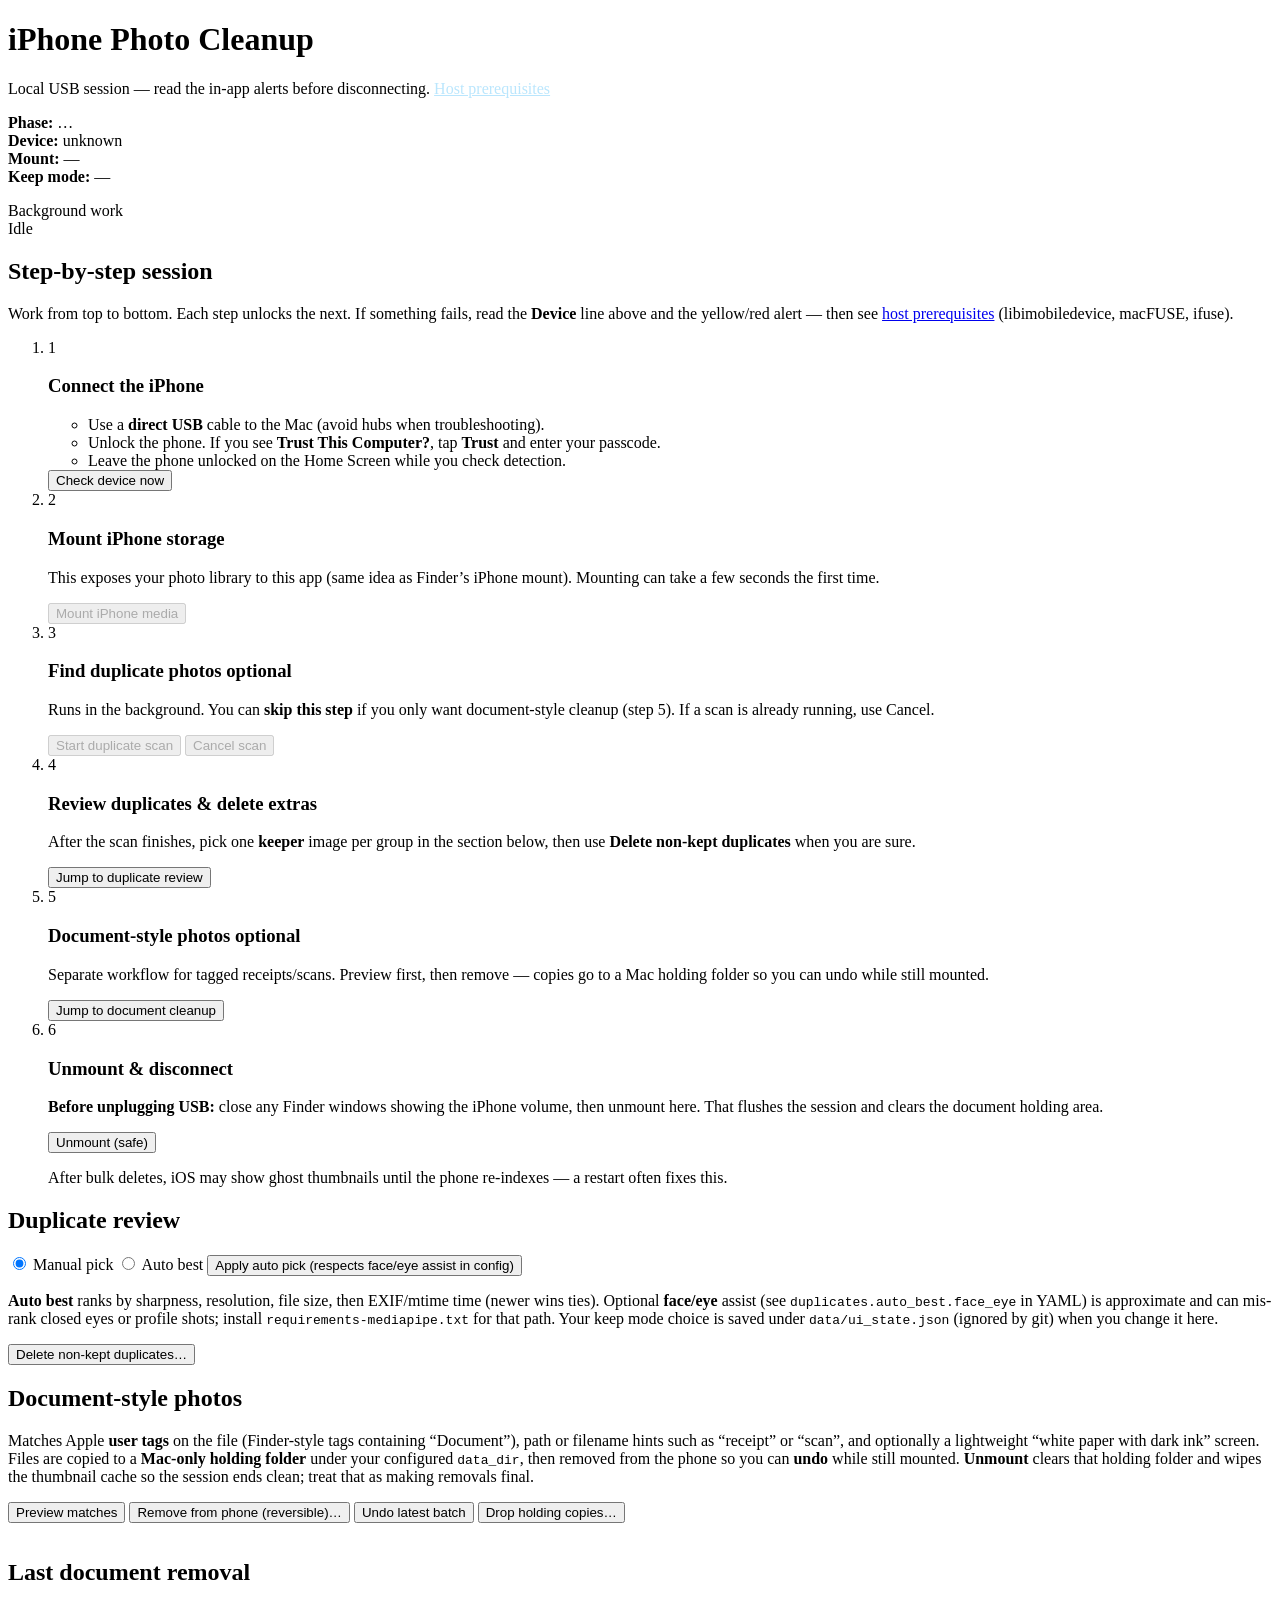
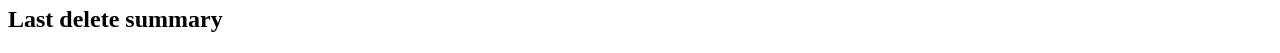
==== src/iphone_cleanup/templates/index.html @ 6d39b6bb "stable version needs full testing" ====
<!DOCTYPE html>
<html lang="en">
<head>
  <meta charset="utf-8" />
  <meta name="viewport" content="width=device-width, initial-scale=1" />
  <title>iPhone Photo Cleanup</title>
  <link rel="stylesheet" href="/static/app.css" />
</head>
<body>
  <header class="top">
    <h1>iPhone Photo Cleanup</h1>
    <p class="sub">Local USB session — read the in-app alerts before disconnecting. <a href="/prerequisites" style="color:#bae6fd">Host prerequisites</a></p>
  </header>

  <section id="statusStrip" class="status-strip" aria-live="polite">
    <div><strong>Phase:</strong> <span id="phase">…</span></div>
    <div><strong>Device:</strong> <span id="device">unknown</span></div>
    <div><strong>Mount:</strong> <span id="mount">—</span></div>
    <div><strong>Keep mode:</strong> <span id="keepMode">—</span></div>
  </section>

  <p id="nextAction" class="next-action" aria-live="polite"></p>

  <div id="banner" class="banner hidden" role="status"></div>
  <div id="toastStack" class="toast-stack" aria-live="assertive"></div>

  <section id="working" class="working hidden">
    <div class="spinner" aria-hidden="true"></div>
    <div>
      <div class="working-title">Background work</div>
      <div id="workingText" class="working-text">Idle</div>
    </div>
  </section>

  <section class="panel panel-guide" aria-labelledby="guideHeading">
    <h2 id="guideHeading">Step-by-step session</h2>
    <p class="guide-intro">
      Work from top to bottom. Each step unlocks the next. If something fails, read the <strong>Device</strong> line above and the yellow/red alert — then see
      <a href="/prerequisites">host prerequisites</a> (libimobiledevice, macFUSE, ifuse).
    </p>
    <ol class="steps">
      <li class="step" data-guide-step="1">
        <div class="step-inner">
          <span class="step-badge" aria-hidden="true">1</span>
          <div class="step-content">
            <h3 class="step-title">Connect the iPhone</h3>
            <ul class="step-list">
              <li>Use a <strong>direct USB</strong> cable to the Mac (avoid hubs when troubleshooting).</li>
              <li>Unlock the phone. If you see <strong>Trust This Computer?</strong>, tap <strong>Trust</strong> and enter your passcode.</li>
              <li>Leave the phone unlocked on the Home Screen while you check detection.</li>
            </ul>
            <div class="btn-row">
              <button type="button" id="btnDevice" class="primary">Check device now</button>
            </div>
          </div>
        </div>
      </li>
      <li class="step" data-guide-step="2">
        <div class="step-inner">
          <span class="step-badge" aria-hidden="true">2</span>
          <div class="step-content">
            <h3 class="step-title">Mount iPhone storage</h3>
            <p class="step-text">
              This exposes your photo library to this app (same idea as Finder’s iPhone mount). Mounting can take a few seconds the first time.
            </p>
            <div class="btn-row">
              <button type="button" id="btnMount" class="primary" disabled>Mount iPhone media</button>
            </div>
          </div>
        </div>
      </li>
      <li class="step" data-guide-step="3">
        <div class="step-inner">
          <span class="step-badge" aria-hidden="true">3</span>
          <div class="step-content">
            <h3 class="step-title">Find duplicate photos <span class="step-tag">optional</span></h3>
            <p class="step-text">
              Runs in the background. You can <strong>skip this step</strong> if you only want document-style cleanup (step 5). If a scan is already running, use Cancel.
            </p>
            <div class="btn-row">
              <button type="button" id="btnScan" class="primary" disabled>Start duplicate scan</button>
              <button type="button" id="btnScanCancel" class="danger-outline" disabled>Cancel scan</button>
            </div>
          </div>
        </div>
      </li>
      <li class="step" data-guide-step="4">
        <div class="step-inner">
          <span class="step-badge" aria-hidden="true">4</span>
          <div class="step-content">
            <h3 class="step-title">Review duplicates &amp; delete extras</h3>
            <p class="step-text">
              After the scan finishes, pick one <strong>keeper</strong> image per group in the section below, then use <strong>Delete non-kept duplicates</strong> when you are sure.
            </p>
            <div class="btn-row">
              <button type="button" id="btnJumpDup" class="ghost">Jump to duplicate review</button>
            </div>
          </div>
        </div>
      </li>
      <li class="step" data-guide-step="5">
        <div class="step-inner">
          <span class="step-badge" aria-hidden="true">5</span>
          <div class="step-content">
            <h3 class="step-title">Document-style photos <span class="step-tag">optional</span></h3>
            <p class="step-text">
              Separate workflow for tagged receipts/scans. Preview first, then remove — copies go to a Mac holding folder so you can undo while still mounted.
            </p>
            <div class="btn-row">
              <button type="button" id="btnJumpDoc" class="ghost">Jump to document cleanup</button>
            </div>
          </div>
        </div>
      </li>
      <li class="step" data-guide-step="6">
        <div class="step-inner">
          <span class="step-badge" aria-hidden="true">6</span>
          <div class="step-content">
            <h3 class="step-title">Unmount &amp; disconnect</h3>
            <p class="step-text">
              <strong>Before unplugging USB:</strong> close any Finder windows showing the iPhone volume, then unmount here. That flushes the session and clears the document holding area.
            </p>
            <div class="btn-row">
              <button type="button" id="btnUnmount" class="danger-outline">Unmount (safe)</button>
            </div>
            <p class="hint">After bulk deletes, iOS may show ghost thumbnails until the phone re-indexes — a restart often fixes this.</p>
          </div>
        </div>
      </li>
    </ol>
  </section>

  <section class="panel" id="dupReview">
    <h2>Duplicate review</h2>
    <div class="btn-row">
      <label class="inline"><input type="radio" name="keepMode" value="manual" checked /> Manual pick</label>
      <label class="inline"><input type="radio" name="keepMode" value="auto_best" /> Auto best</label>
      <button type="button" id="btnApplyAuto">Apply auto pick (respects face/eye assist in config)</button>
    </div>
    <p class="hint">
      <strong>Auto best</strong> ranks by sharpness, resolution, file size, then EXIF/mtime time (newer wins ties).
      Optional <strong>face/eye</strong> assist (see <code>duplicates.auto_best.face_eye</code> in YAML) is approximate and can mis-rank closed eyes or profile shots; install <code>requirements-mediapipe.txt</code> for that path.
      Your keep mode choice is saved under <code>data/ui_state.json</code> (ignored by git) when you change it here.
    </p>
    <div id="groups" class="groups"></div>
    <div class="btn-row">
      <button type="button" id="btnDelete" class="danger">Delete non-kept duplicates…</button>
    </div>
  </section>

  <section class="panel" id="docPanel">
    <h2>Document-style photos</h2>
    <p class="hint">
      Matches Apple <strong>user tags</strong> on the file (Finder-style tags containing “Document”), path or filename hints such as “receipt” or “scan”, and optionally a lightweight “white paper with dark ink” screen.
      Files are copied to a <strong>Mac-only holding folder</strong> under your configured <code>data_dir</code>, then removed from the phone so you can <strong>undo</strong> while still mounted.
      <strong>Unmount</strong> clears that holding folder and wipes the thumbnail cache so the session ends clean; treat that as making removals final.
    </p>
    <div class="btn-row">
      <button type="button" id="btnDocPreview">Preview matches</button>
      <button type="button" id="btnDocRemove">Remove from phone (reversible)…</button>
      <button type="button" id="btnDocUndo">Undo latest batch</button>
      <button type="button" id="btnDocFinalize" class="danger-outline">Drop holding copies…</button>
    </div>
    <p id="docBatchInfo" class="hint" aria-live="polite"></p>
    <pre id="docPreview" class="mono hidden" style="margin:0.5rem 0 0;max-height:180px;overflow:auto"></pre>
  </section>

  <section id="docLedgerPanel" class="panel hidden">
    <h2>Last document removal</h2>
    <div id="docLedgerBody" class="hint"></div>
  </section>

  <section id="lastDeletePanel" class="panel hidden">
    <h2>Last delete summary</h2>
    <div id="lastDeleteBody" class="hint"></div>
  </section>

  <dialog id="dlgDelete">
    <form method="dialog" id="formDelete">
      <p>This deletes every duplicate file in each group <strong>except</strong> the one marked keep. Type the phrase exactly:</p>
      <p><code>DELETE_SELECTED_FILES</code></p>
      <input type="text" id="confirmInput" autocomplete="off" />
      <div class="dlg-actions">
        <button type="button" value="cancel" id="btnCancelDelete">Cancel</button>
        <button type="button" id="btnConfirmDelete" class="danger">Delete</button>
      </div>
    </form>
  </dialog>

  <dialog id="dlgDocuments">
    <div>
      <p>Choose scope, then confirm. Removal copies each file to this Mac first, then deletes it from the mount.</p>
      <div class="btn-row" style="flex-direction:column;align-items:flex-start">
        <label class="inline"><input type="radio" name="docScope" value="older_than_90d" checked /> Older than ~3 months (mtime)</label>
        <label class="inline"><input type="radio" name="docScope" value="all" /> All matches</label>
        <label class="inline"><input type="checkbox" id="docVisualFallback" /> Include white-paper look-alikes without a tag (less precise)</label>
      </div>
      <p class="hint" style="margin-top:0.75rem">Type exactly:</p>
      <p><code>REMOVE_TAGGED_DOCUMENTS</code></p>
      <input type="text" id="docConfirmInput" autocomplete="off" />
      <div class="dlg-actions">
        <button type="button" id="btnDocCancel">Cancel</button>
        <button type="button" id="btnDocConfirm" class="danger">Remove</button>
      </div>
    </div>
  </dialog>

  <dialog id="dlgDocFinalize">
    <p>This deletes the Mac-side holding copies for the selected batch (or all batches). You cannot restore from holding after this. Files already put back on the phone with Undo are unaffected.</p>
    <label class="inline"><input type="checkbox" id="docFinalizeAll" checked /> All batches</label>
    <input type="text" id="docFinalizeBatchId" placeholder="Batch id (if not all)" style="width:100%;margin-top:0.5rem" />
    <div class="dlg-actions">
      <button type="button" id="btnDocFinalizeCancel">Cancel</button>
      <button type="button" id="btnDocFinalizeConfirm" class="danger-outline">Finalize</button>
    </div>
  </dialog>

  <script src="/static/app.js"></script>
</body>
</html>
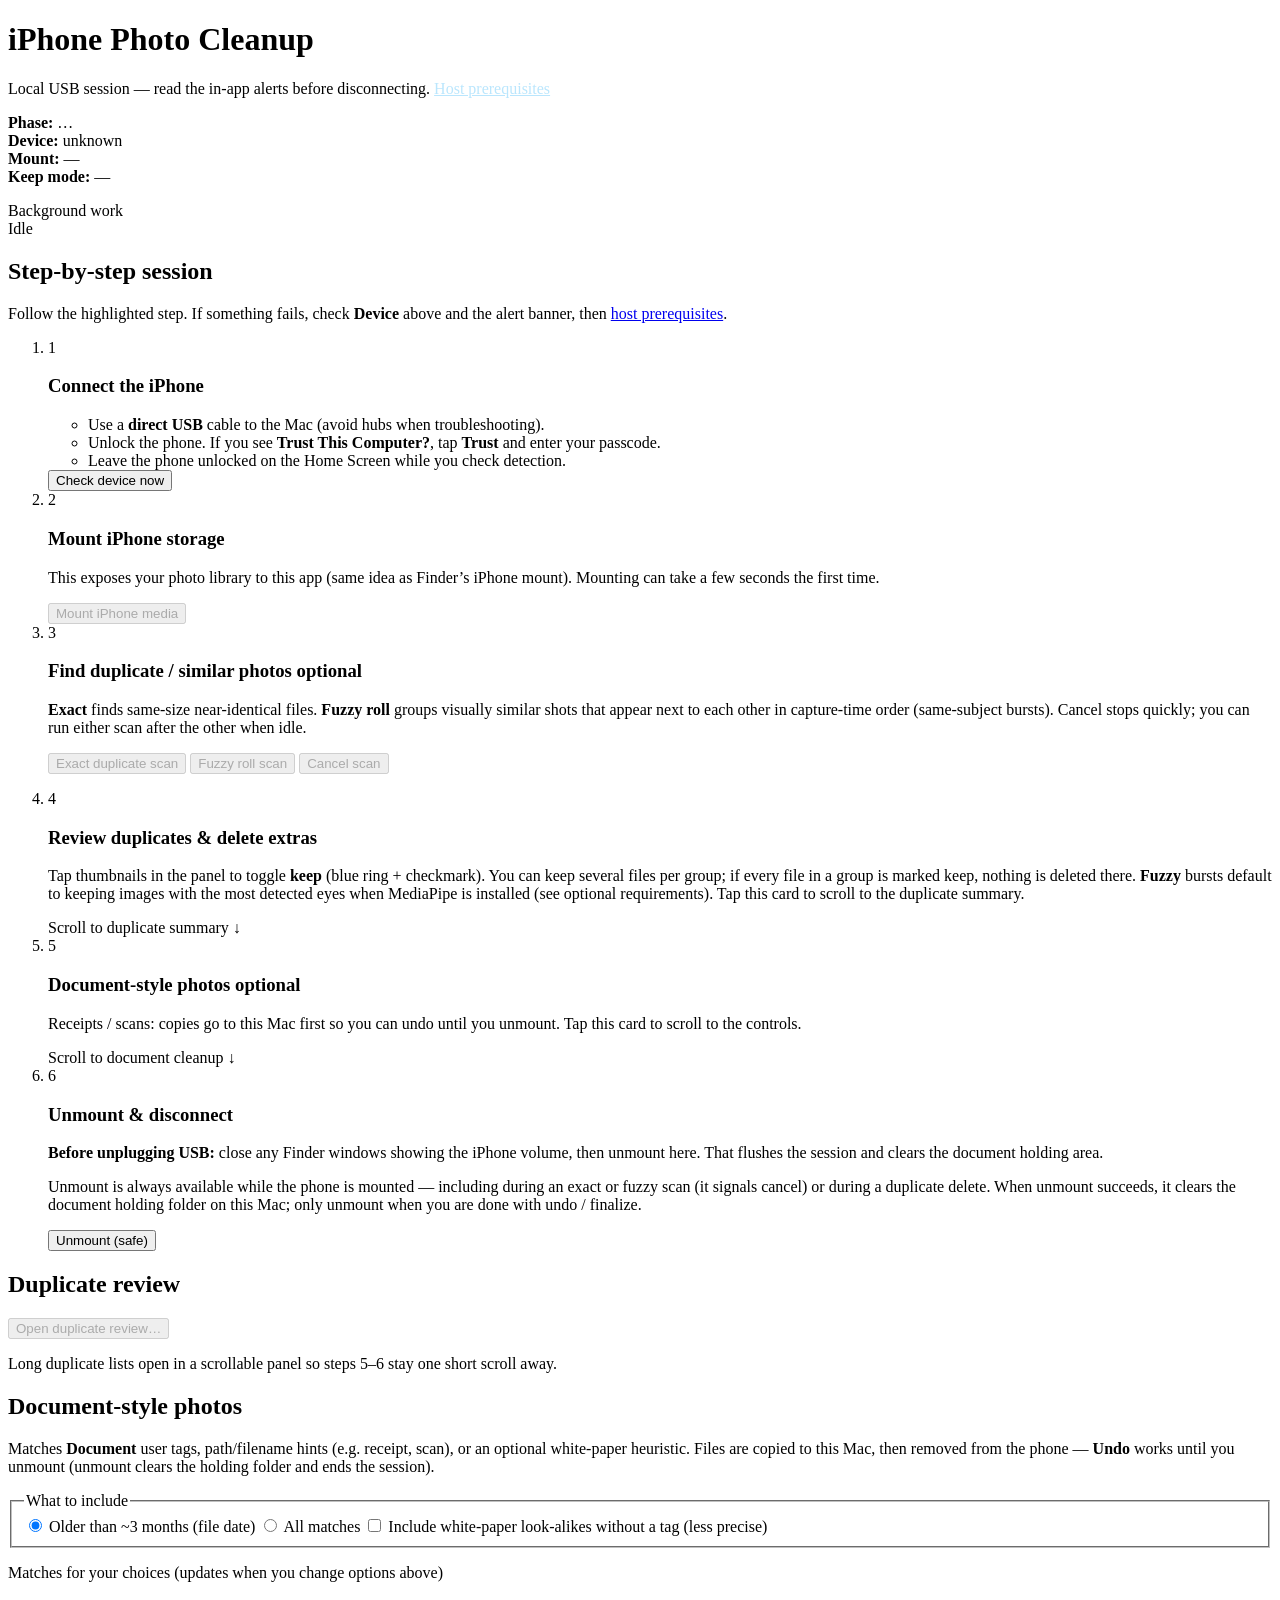
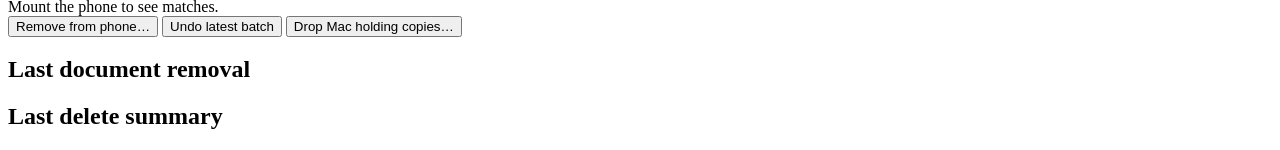
==== commit 7248517b: "codepush" ====
--- a/src/iphone_cleanup/templates/index.html
+++ b/src/iphone_cleanup/templates/index.html
@@ -35,8 +35,8 @@
   <section class="panel panel-guide" aria-labelledby="guideHeading">
     <h2 id="guideHeading">Step-by-step session</h2>
     <p class="guide-intro">
-      Work from top to bottom. Each step unlocks the next. If something fails, read the <strong>Device</strong> line above and the yellow/red alert — then see
-      <a href="/prerequisites">host prerequisites</a> (libimobiledevice, macFUSE, ifuse).
+      Follow the highlighted step. If something fails, check <strong>Device</strong> above and the alert banner, then
+      <a href="/prerequisites">host prerequisites</a>.
     </p>
     <ol class="steps">
       <li class="step" data-guide-step="1">
@@ -73,42 +73,40 @@
         <div class="step-inner">
           <span class="step-badge" aria-hidden="true">3</span>
           <div class="step-content">
-            <h3 class="step-title">Find duplicate photos <span class="step-tag">optional</span></h3>
-            <p class="step-text">
-              Runs in the background. You can <strong>skip this step</strong> if you only want document-style cleanup (step 5). If a scan is already running, use Cancel.
-            </p>
-            <div class="btn-row">
-              <button type="button" id="btnScan" class="primary" disabled>Start duplicate scan</button>
+            <h3 class="step-title">Find duplicate / similar photos <span class="step-tag">optional</span></h3>
+            <p class="step-text">
+              <strong>Exact</strong> finds same-size near-identical files. <strong>Fuzzy roll</strong> groups visually similar shots that appear next to each other in capture-time order (same-subject bursts). Cancel stops quickly; you can run either scan after the other when idle.
+            </p>
+            <div class="btn-row">
+              <button type="button" id="btnScan" class="primary" disabled>Exact duplicate scan</button>
+              <button type="button" id="btnScanFuzzy" class="primary" disabled>Fuzzy roll scan</button>
               <button type="button" id="btnScanCancel" class="danger-outline" disabled>Cancel scan</button>
             </div>
+            <p id="scanRunHint" class="hint scan-hint muted" aria-live="polite"></p>
           </div>
         </div>
       </li>
       <li class="step" data-guide-step="4">
-        <div class="step-inner">
+        <div class="step-inner step-jump" data-jump-target="dupReview" tabindex="0" role="link" aria-label="Scroll to duplicate review">
           <span class="step-badge" aria-hidden="true">4</span>
           <div class="step-content">
             <h3 class="step-title">Review duplicates &amp; delete extras</h3>
             <p class="step-text">
-              After the scan finishes, pick one <strong>keeper</strong> image per group in the section below, then use <strong>Delete non-kept duplicates</strong> when you are sure.
-            </p>
-            <div class="btn-row">
-              <button type="button" id="btnJumpDup" class="ghost">Jump to duplicate review</button>
-            </div>
+              Tap thumbnails in the panel to toggle <strong>keep</strong> (blue ring + checkmark). You can keep several files per group; if every file in a group is marked keep, nothing is deleted there. <strong>Fuzzy</strong> bursts default to keeping images with the most detected eyes when MediaPipe is installed (see optional requirements). Tap this card to scroll to the duplicate summary.
+            </p>
+            <div class="step-jump-hint" aria-hidden="true">Scroll to duplicate summary ↓</div>
           </div>
         </div>
       </li>
       <li class="step" data-guide-step="5">
-        <div class="step-inner">
+        <div class="step-inner step-jump" data-jump-target="docPanel" tabindex="0" role="link" aria-label="Scroll to document cleanup">
           <span class="step-badge" aria-hidden="true">5</span>
           <div class="step-content">
             <h3 class="step-title">Document-style photos <span class="step-tag">optional</span></h3>
             <p class="step-text">
-              Separate workflow for tagged receipts/scans. Preview first, then remove — copies go to a Mac holding folder so you can undo while still mounted.
-            </p>
-            <div class="btn-row">
-              <button type="button" id="btnJumpDoc" class="ghost">Jump to document cleanup</button>
-            </div>
+              Receipts / scans: copies go to this Mac first so you can undo until you unmount. Tap this card to scroll to the controls.
+            </p>
+            <div class="step-jump-hint" aria-hidden="true">Scroll to document cleanup ↓</div>
           </div>
         </div>
       </li>
@@ -120,10 +118,12 @@
             <p class="step-text">
               <strong>Before unplugging USB:</strong> close any Finder windows showing the iPhone volume, then unmount here. That flushes the session and clears the document holding area.
             </p>
+            <p class="hint">
+              Unmount is always available while the phone is mounted — including during an exact or fuzzy scan (it signals cancel) or during a duplicate delete. When unmount succeeds, it clears the document holding folder on this Mac; only unmount when you are done with undo / finalize.
+            </p>
             <div class="btn-row">
               <button type="button" id="btnUnmount" class="danger-outline">Unmount (safe)</button>
             </div>
-            <p class="hint">After bulk deletes, iOS may show ghost thumbnails until the phone re-indexes — a restart often fixes this.</p>
           </div>
         </div>
       </li>
@@ -132,37 +132,60 @@
 
   <section class="panel" id="dupReview">
     <h2>Duplicate review</h2>
+    <p id="dupReviewTeaser" class="dup-teaser" aria-live="polite"></p>
     <div class="btn-row">
-      <label class="inline"><input type="radio" name="keepMode" value="manual" checked /> Manual pick</label>
-      <label class="inline"><input type="radio" name="keepMode" value="auto_best" /> Auto best</label>
-      <button type="button" id="btnApplyAuto">Apply auto pick (respects face/eye assist in config)</button>
-    </div>
-    <p class="hint">
-      <strong>Auto best</strong> ranks by sharpness, resolution, file size, then EXIF/mtime time (newer wins ties).
-      Optional <strong>face/eye</strong> assist (see <code>duplicates.auto_best.face_eye</code> in YAML) is approximate and can mis-rank closed eyes or profile shots; install <code>requirements-mediapipe.txt</code> for that path.
-      Your keep mode choice is saved under <code>data/ui_state.json</code> (ignored by git) when you change it here.
-    </p>
-    <div id="groups" class="groups"></div>
-    <div class="btn-row">
-      <button type="button" id="btnDelete" class="danger">Delete non-kept duplicates…</button>
-    </div>
-  </section>
+      <button type="button" id="btnDupReviewOpen" class="primary" disabled>Open duplicate review…</button>
+    </div>
+    <p class="hint muted">Long duplicate lists open in a scrollable panel so steps 5–6 stay one short scroll away.</p>
+  </section>
+
+  <dialog id="dlgDupReview" class="dup-review-dialog" aria-labelledby="dupPopoutHeading">
+    <div class="dup-review-dialog-inner">
+      <header class="dup-popout-toolbar">
+        <h3 id="dupPopoutHeading" class="dup-popout-title">Duplicate review</h3>
+        <button type="button" id="btnDupReviewClose" class="ghost small-btn" aria-label="Close duplicate review panel">Close</button>
+      </header>
+      <div class="btn-row keep-mode-row dup-popout-keep-row">
+        <span class="keep-mode-label">Keeper choice:</span>
+        <label class="inline"><input type="radio" name="keepMode" value="manual" checked /> Manual (tap a photo per group)</label>
+        <label class="inline"><input type="radio" name="keepMode" value="auto_best" /> Auto best</label>
+        <button type="button" id="btnSuggestKeepers" class="ghost small-btn hidden" title="Fill keepers using auto ranking while staying in Manual mode">
+          Suggest keepers
+        </button>
+      </div>
+      <p class="hint dup-popout-hint">
+        <strong>Manual:</strong> tap photos to toggle keep (multiple allowed). Use <strong>Keep all in group</strong> beside each heading to mark every file in that set at once, then tap any tile to remove keep from individual photos. <strong>Auto best</strong> re-ranks keepers (exact: sharpness/size/recency + optional face/eye; fuzzy: most approximate “eye” count via MediaPipe when available). Delete only removes files you did <em>not</em> mark keep. If every file in a group is kept, that group contributes nothing to delete.
+      </p>
+      <div id="groups" class="groups dup-popout-groups"></div>
+      <footer class="dup-popout-footer btn-row">
+        <button type="button" id="btnDupReviewCloseFooter" class="ghost">Close</button>
+        <button type="button" id="btnDelete" class="danger">Delete non-kept duplicates…</button>
+      </footer>
+    </div>
+  </dialog>
 
   <section class="panel" id="docPanel">
     <h2>Document-style photos</h2>
     <p class="hint">
-      Matches Apple <strong>user tags</strong> on the file (Finder-style tags containing “Document”), path or filename hints such as “receipt” or “scan”, and optionally a lightweight “white paper with dark ink” screen.
-      Files are copied to a <strong>Mac-only holding folder</strong> under your configured <code>data_dir</code>, then removed from the phone so you can <strong>undo</strong> while still mounted.
-      <strong>Unmount</strong> clears that holding folder and wipes the thumbnail cache so the session ends clean; treat that as making removals final.
+      Matches <strong>Document</strong> user tags, path/filename hints (e.g. receipt, scan), or an optional white-paper heuristic. Files are copied to this Mac, then removed from the phone — <strong>Undo</strong> works until you unmount (unmount clears the holding folder and ends the session).
     </p>
+    <fieldset class="doc-scope-fieldset" id="docScopeFieldset">
+      <legend class="fieldset-legend">What to include</legend>
+      <div class="btn-row" style="flex-direction:column;align-items:flex-start;margin:0">
+        <label class="inline"><input type="radio" name="docScope" value="older_than_90d" checked /> Older than ~3 months (file date)</label>
+        <label class="inline"><input type="radio" name="docScope" value="all" /> All matches</label>
+        <label class="inline"><input type="checkbox" id="docVisualFallback" /> Include white-paper look-alikes without a tag (less precise)</label>
+      </div>
+    </fieldset>
+    <p id="docLivePreviewLabel" class="live-preview-label muted">Matches for your choices (updates when you change options above)</p>
+    <div id="docPreviewSummary" class="preview-summary" aria-live="polite">Mount the phone to see matches.</div>
+    <div id="docPreviewStrip" class="preview-thumb-strip hidden" aria-hidden="true"></div>
     <div class="btn-row">
-      <button type="button" id="btnDocPreview">Preview matches</button>
-      <button type="button" id="btnDocRemove">Remove from phone (reversible)…</button>
+      <button type="button" id="btnDocRemove" class="primary">Remove from phone…</button>
       <button type="button" id="btnDocUndo">Undo latest batch</button>
-      <button type="button" id="btnDocFinalize" class="danger-outline">Drop holding copies…</button>
+      <button type="button" id="btnDocFinalize" class="danger-outline">Drop Mac holding copies…</button>
     </div>
     <p id="docBatchInfo" class="hint" aria-live="polite"></p>
-    <pre id="docPreview" class="mono hidden" style="margin:0.5rem 0 0;max-height:180px;overflow:auto"></pre>
   </section>
 
   <section id="docLedgerPanel" class="panel hidden">
@@ -177,7 +200,11 @@
 
   <dialog id="dlgDelete">
     <form method="dialog" id="formDelete">
-      <p>This deletes every duplicate file in each group <strong>except</strong> the one marked keep. Type the phrase exactly:</p>
+      <p>This deletes every duplicate file in each group <strong>except</strong> the one marked keep.</p>
+      <div id="deletePreviewSummary" class="preview-summary dlg-preview-text"></div>
+      <div id="deletePreviewStrip" class="preview-thumb-strip dlg-preview-strip" aria-label="Sample images to be removed"></div>
+      <p class="dlg-preview-hint muted">Sample: one non-keeper per group (capped) so the UI stays responsive.</p>
+      <p>Type the phrase exactly:</p>
       <p><code>DELETE_SELECTED_FILES</code></p>
       <input type="text" id="confirmInput" autocomplete="off" />
       <div class="dlg-actions">
@@ -189,12 +216,10 @@
 
   <dialog id="dlgDocuments">
     <div>
-      <p>Choose scope, then confirm. Removal copies each file to this Mac first, then deletes it from the mount.</p>
-      <div class="btn-row" style="flex-direction:column;align-items:flex-start">
-        <label class="inline"><input type="radio" name="docScope" value="older_than_90d" checked /> Older than ~3 months (mtime)</label>
-        <label class="inline"><input type="radio" name="docScope" value="all" /> All matches</label>
-        <label class="inline"><input type="checkbox" id="docVisualFallback" /> Include white-paper look-alikes without a tag (less precise)</label>
-      </div>
+      <p>Removal copies each file to this Mac first, then deletes it from the phone. Scope matches the options you set in <strong>Document-style photos</strong> above.</p>
+      <div id="docDlgPreviewSummary" class="preview-summary dlg-preview-text"></div>
+      <div id="docDlgPreviewStrip" class="preview-thumb-strip dlg-preview-strip" aria-label="Sample document images to remove"></div>
+      <p class="dlg-preview-hint">Count and size include every match; thumbnails are a capped sample.</p>
       <p class="hint" style="margin-top:0.75rem">Type exactly:</p>
       <p><code>REMOVE_TAGGED_DOCUMENTS</code></p>
       <input type="text" id="docConfirmInput" autocomplete="off" />
@@ -207,8 +232,14 @@
 
   <dialog id="dlgDocFinalize">
     <p>This deletes the Mac-side holding copies for the selected batch (or all batches). You cannot restore from holding after this. Files already put back on the phone with Undo are unaffected.</p>
-    <label class="inline"><input type="checkbox" id="docFinalizeAll" checked /> All batches</label>
-    <input type="text" id="docFinalizeBatchId" placeholder="Batch id (if not all)" style="width:100%;margin-top:0.5rem" />
+    <div id="finalizePreviewSummary" class="preview-summary dlg-preview-text"></div>
+    <div id="finalizePreviewStrip" class="preview-thumb-strip dlg-preview-strip" aria-label="Sample holding copies to drop"></div>
+    <p class="dlg-preview-hint">Thumbnails are read from the Mac holding folder (not the phone). Showing a sample keeps the UI light.</p>
+    <label class="inline"><input type="checkbox" id="docFinalizeAll" checked /> All holding batches</label>
+    <div id="finalizeBatchPickWrap" class="finalize-batch-wrap hidden">
+      <label for="docFinalizeBatchSelect" class="select-label">Which batch</label>
+      <select id="docFinalizeBatchSelect"></select>
+    </div>
     <div class="dlg-actions">
       <button type="button" id="btnDocFinalizeCancel">Cancel</button>
       <button type="button" id="btnDocFinalizeConfirm" class="danger-outline">Finalize</button>
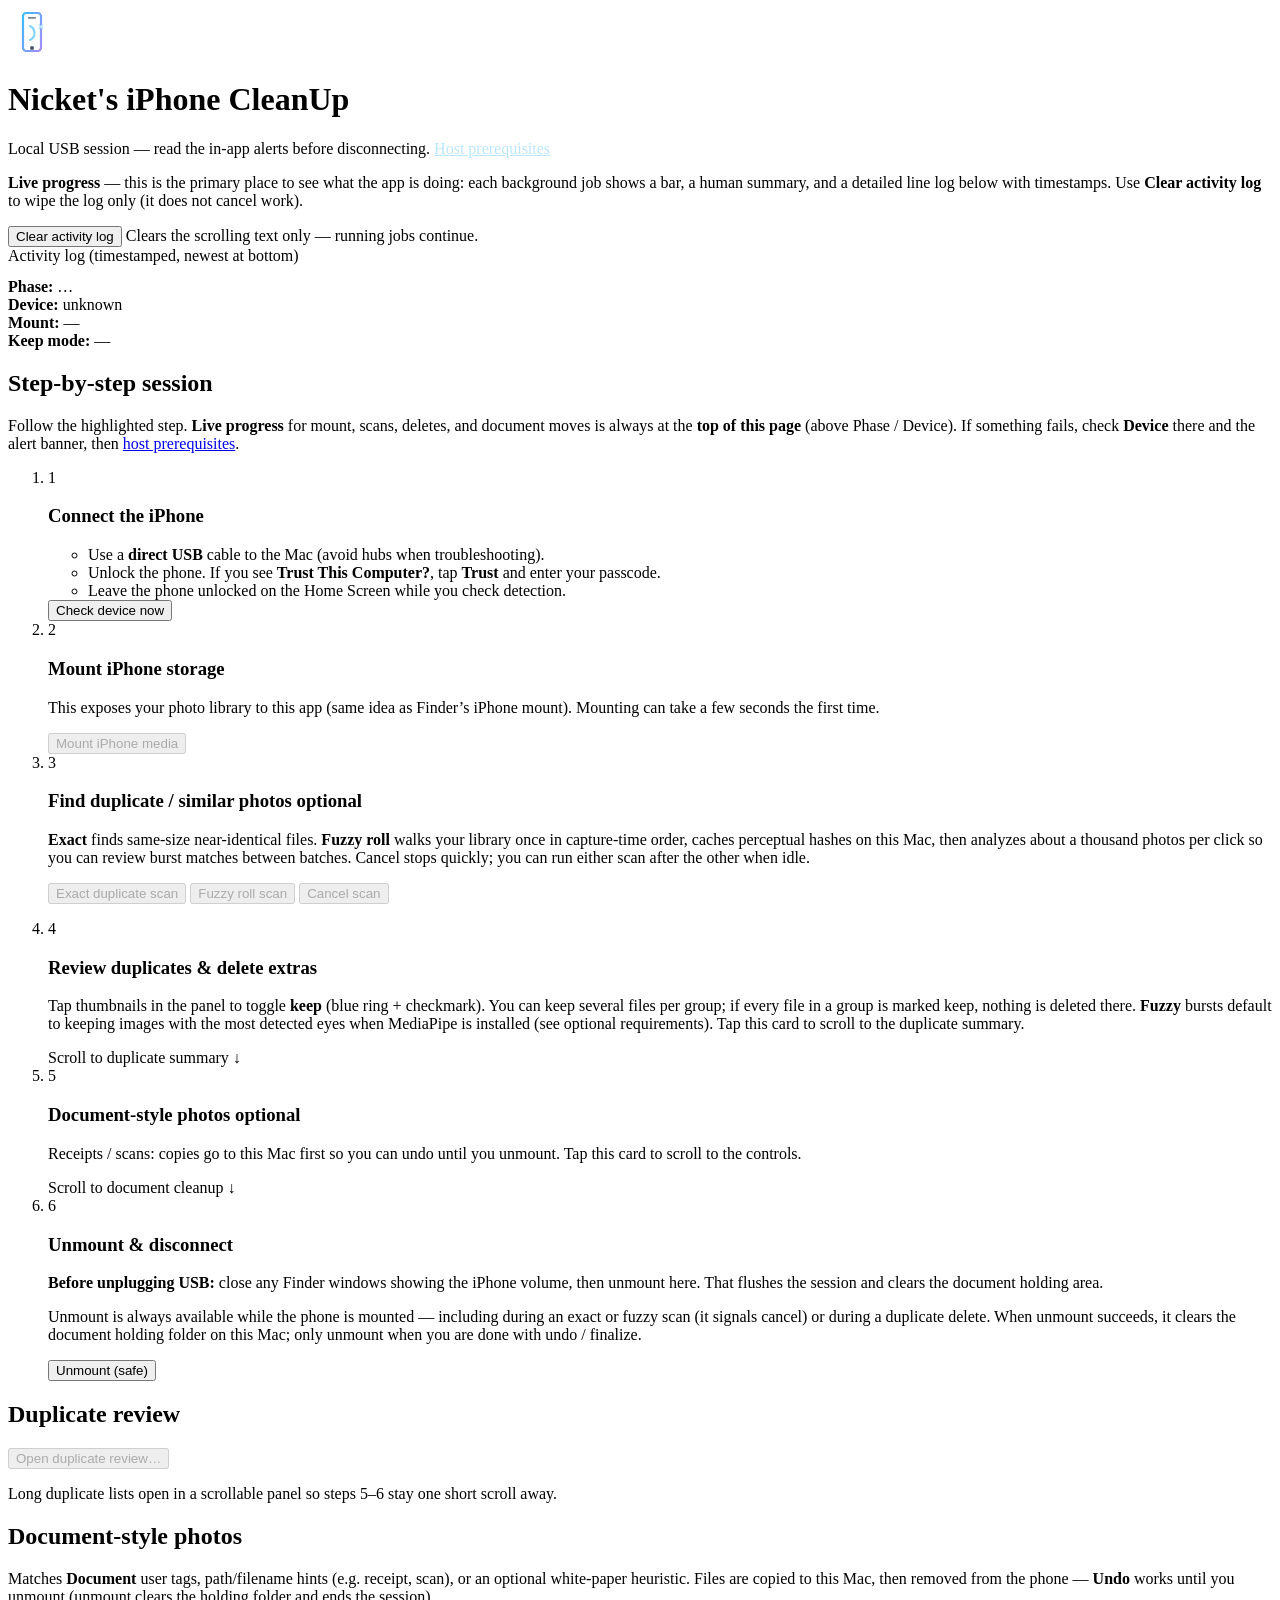
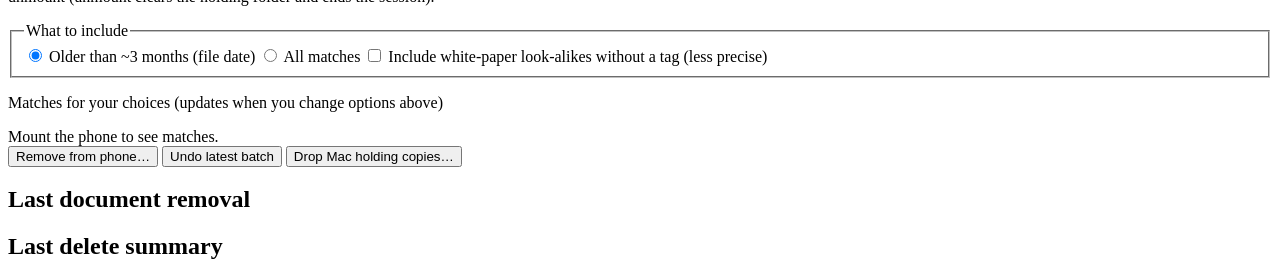
==== commit 5dce7763: "update and refresh" ====
--- a/src/iphone_cleanup/templates/index.html
+++ b/src/iphone_cleanup/templates/index.html
@@ -3,14 +3,51 @@
 <head>
   <meta charset="utf-8" />
   <meta name="viewport" content="width=device-width, initial-scale=1" />
-  <title>iPhone Photo Cleanup</title>
+  <title>Nicket's iPhone CleanUp</title>
   <link rel="stylesheet" href="/static/app.css" />
 </head>
 <body>
   <header class="top">
-    <h1>iPhone Photo Cleanup</h1>
-    <p class="sub">Local USB session — read the in-app alerts before disconnecting. <a href="/prerequisites" style="color:#bae6fd">Host prerequisites</a></p>
+    <div class="brand">
+      <div class="brand-logo" aria-hidden="true">
+        <svg xmlns="http://www.w3.org/2000/svg" viewBox="0 0 48 48" width="48" height="48" focusable="false">
+          <defs>
+            <linearGradient id="nicLogoGrad" x1="0%" y1="0%" x2="100%" y2="100%">
+              <stop offset="0%" stop-color="#38bdf8"/>
+              <stop offset="100%" stop-color="#a78bfa"/>
+            </linearGradient>
+          </defs>
+          <rect x="15" y="5" width="18" height="38" rx="3.2" fill="none" stroke="url(#nicLogoGrad)" stroke-width="2.2"/>
+          <rect x="20" y="9" width="8" height="1.8" rx="0.9" fill="#64748b" opacity="0.9"/>
+          <circle cx="24" cy="40" r="2" fill="#475569"/>
+          <path d="M22 18c6 3 6 11 0 14" fill="none" stroke="#7dd3fc" stroke-width="2" stroke-linecap="round"/>
+          <path d="M31 17l3.5 3.5M34.5 17L31 20.5" stroke="#bae6fd" stroke-width="1.6" stroke-linecap="round"/>
+        </svg>
+      </div>
+      <div class="brand-text">
+        <h1>Nicket's iPhone CleanUp</h1>
+        <p class="sub">Local USB session — read the in-app alerts before disconnecting. <a href="/prerequisites" style="color:#bae6fd">Host prerequisites</a></p>
+      </div>
+    </div>
   </header>
+
+  <section id="activityHub" class="activity-hub" aria-label="Live progress and activity log">
+    <p class="activity-hub-hint">
+      <strong>Live progress</strong> — this is the primary place to see what the app is doing: each background job
+      shows a bar, a human summary, and a detailed line log below with timestamps. Use <strong>Clear activity log</strong>
+      to wipe the log only (it does not cancel work).
+    </p>
+    <div id="activityJobs" class="activity-jobs" aria-live="polite"></div>
+    <div id="activityDiagnostics" class="activity-diagnostics" aria-live="polite"></div>
+    <div class="activity-log-toolbar">
+      <button type="button" id="btnActivityLogClear" class="ghost">Clear activity log</button>
+      <span class="muted activity-log-toolbar-hint">Clears the scrolling text only — running jobs continue.</span>
+    </div>
+    <div class="activity-log-wrap">
+      <div class="activity-log-caption">Activity log (timestamped, newest at bottom)</div>
+      <pre id="activityLog" class="activity-log" aria-live="polite"></pre>
+    </div>
+  </section>
 
   <section id="statusStrip" class="status-strip" aria-live="polite">
     <div><strong>Phase:</strong> <span id="phase">…</span></div>
@@ -24,18 +61,10 @@
   <div id="banner" class="banner hidden" role="status"></div>
   <div id="toastStack" class="toast-stack" aria-live="assertive"></div>
 
-  <section id="working" class="working hidden">
-    <div class="spinner" aria-hidden="true"></div>
-    <div>
-      <div class="working-title">Background work</div>
-      <div id="workingText" class="working-text">Idle</div>
-    </div>
-  </section>
-
   <section class="panel panel-guide" aria-labelledby="guideHeading">
     <h2 id="guideHeading">Step-by-step session</h2>
     <p class="guide-intro">
-      Follow the highlighted step. If something fails, check <strong>Device</strong> above and the alert banner, then
+      Follow the highlighted step. <strong>Live progress</strong> for mount, scans, deletes, and document moves is always at the <strong>top of this page</strong> (above Phase / Device). If something fails, check <strong>Device</strong> there and the alert banner, then
       <a href="/prerequisites">host prerequisites</a>.
     </p>
     <ol class="steps">
@@ -75,7 +104,7 @@
           <div class="step-content">
             <h3 class="step-title">Find duplicate / similar photos <span class="step-tag">optional</span></h3>
             <p class="step-text">
-              <strong>Exact</strong> finds same-size near-identical files. <strong>Fuzzy roll</strong> groups visually similar shots that appear next to each other in capture-time order (same-subject bursts). Cancel stops quickly; you can run either scan after the other when idle.
+              <strong>Exact</strong> finds same-size near-identical files. <strong>Fuzzy roll</strong> walks your library once in capture-time order, caches perceptual hashes on this Mac, then analyzes about a thousand photos per click so you can review burst matches between batches. Cancel stops quickly; you can run either scan after the other when idle.
             </p>
             <div class="btn-row">
               <button type="button" id="btnScan" class="primary" disabled>Exact duplicate scan</button>
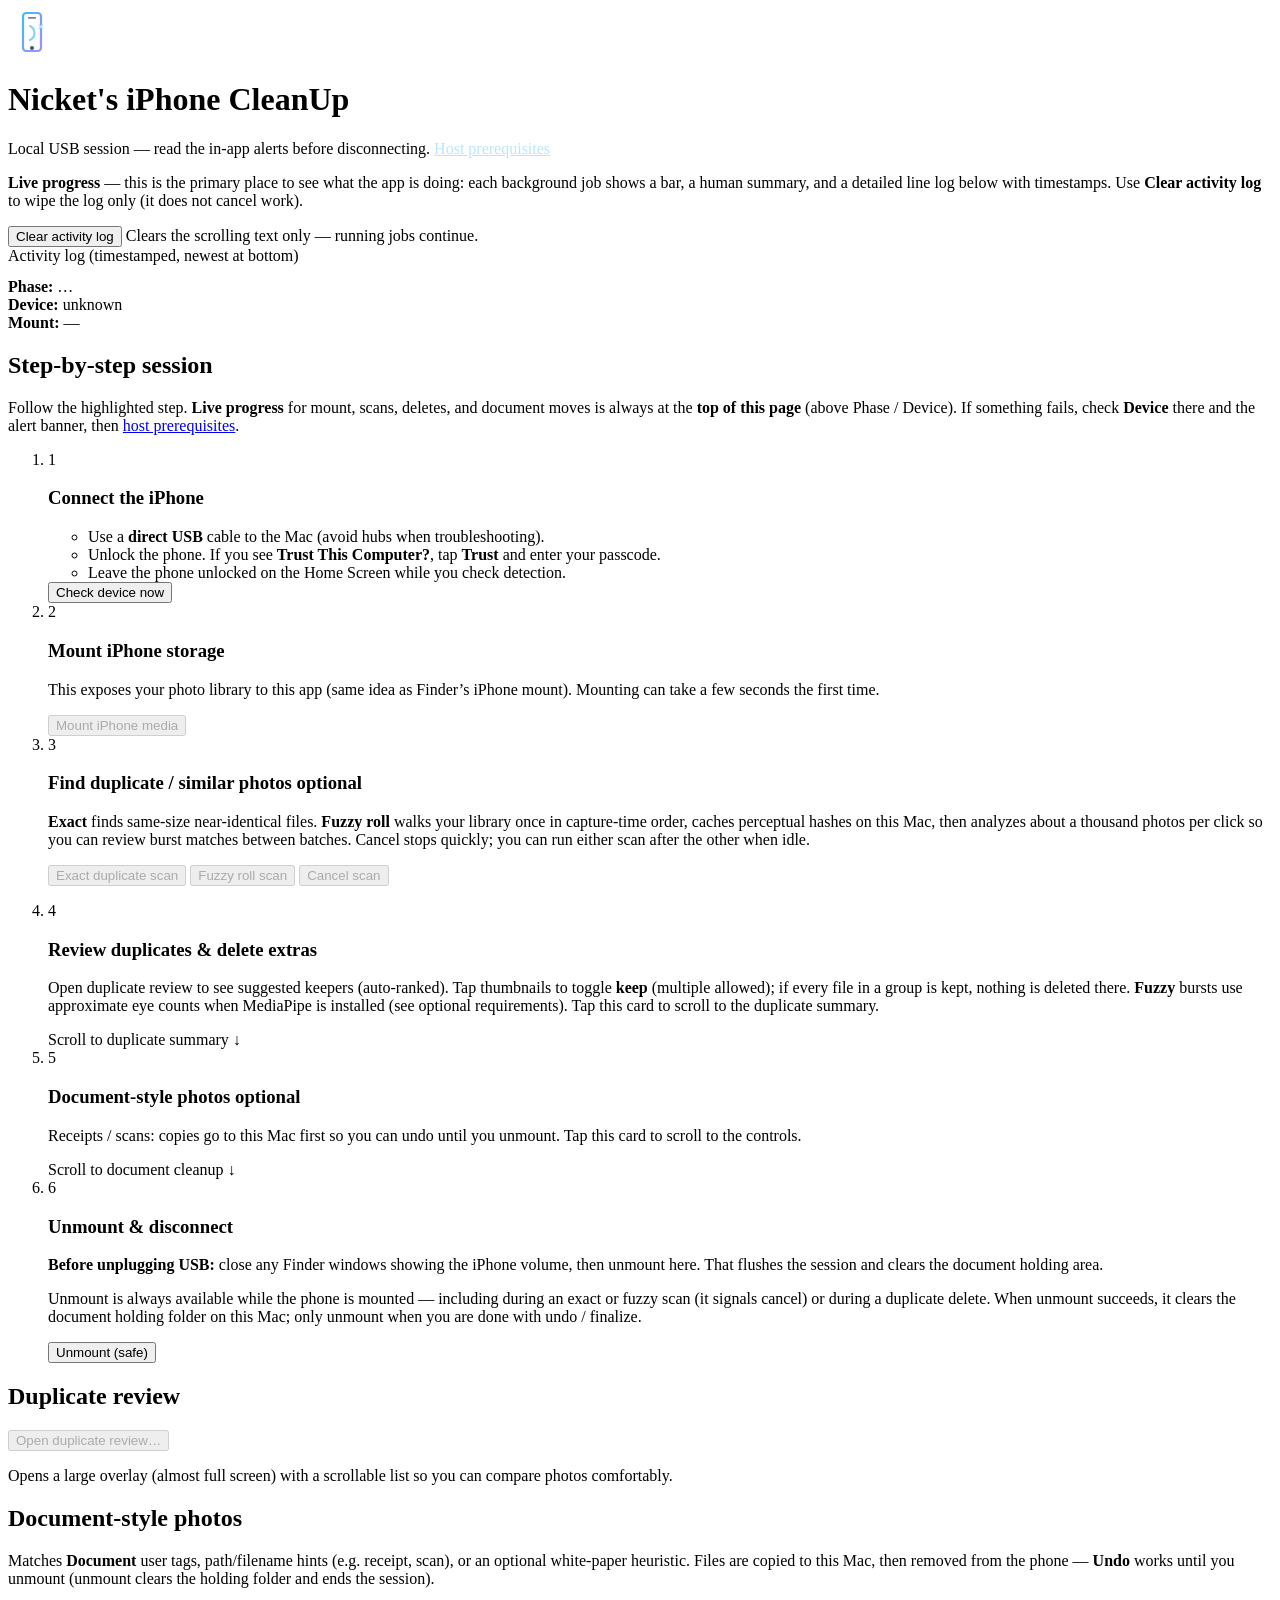
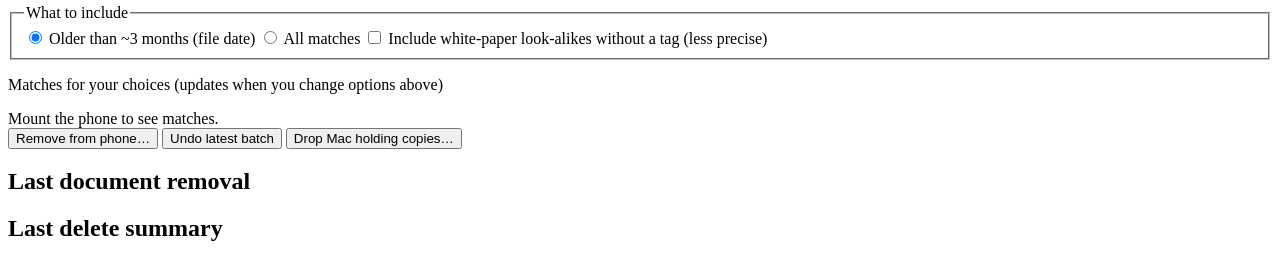
==== commit c74a4220: "update scanning logic" ====
--- a/src/iphone_cleanup/templates/index.html
+++ b/src/iphone_cleanup/templates/index.html
@@ -53,7 +53,6 @@
     <div><strong>Phase:</strong> <span id="phase">…</span></div>
     <div><strong>Device:</strong> <span id="device">unknown</span></div>
     <div><strong>Mount:</strong> <span id="mount">—</span></div>
-    <div><strong>Keep mode:</strong> <span id="keepMode">—</span></div>
   </section>
 
   <p id="nextAction" class="next-action" aria-live="polite"></p>
@@ -121,7 +120,7 @@
           <div class="step-content">
             <h3 class="step-title">Review duplicates &amp; delete extras</h3>
             <p class="step-text">
-              Tap thumbnails in the panel to toggle <strong>keep</strong> (blue ring + checkmark). You can keep several files per group; if every file in a group is marked keep, nothing is deleted there. <strong>Fuzzy</strong> bursts default to keeping images with the most detected eyes when MediaPipe is installed (see optional requirements). Tap this card to scroll to the duplicate summary.
+              Open duplicate review to see suggested keepers (auto-ranked). Tap thumbnails to toggle <strong>keep</strong> (multiple allowed); if every file in a group is kept, nothing is deleted there. <strong>Fuzzy</strong> bursts use approximate eye counts when MediaPipe is installed (see optional requirements). Tap this card to scroll to the duplicate summary.
             </p>
             <div class="step-jump-hint" aria-hidden="true">Scroll to duplicate summary ↓</div>
           </div>
@@ -165,7 +164,7 @@
     <div class="btn-row">
       <button type="button" id="btnDupReviewOpen" class="primary" disabled>Open duplicate review…</button>
     </div>
-    <p class="hint muted">Long duplicate lists open in a scrollable panel so steps 5–6 stay one short scroll away.</p>
+    <p class="hint muted">Opens a large overlay (almost full screen) with a scrollable list so you can compare photos comfortably.</p>
   </section>
 
   <dialog id="dlgDupReview" class="dup-review-dialog" aria-labelledby="dupPopoutHeading">
@@ -174,16 +173,8 @@
         <h3 id="dupPopoutHeading" class="dup-popout-title">Duplicate review</h3>
         <button type="button" id="btnDupReviewClose" class="ghost small-btn" aria-label="Close duplicate review panel">Close</button>
       </header>
-      <div class="btn-row keep-mode-row dup-popout-keep-row">
-        <span class="keep-mode-label">Keeper choice:</span>
-        <label class="inline"><input type="radio" name="keepMode" value="manual" checked /> Manual (tap a photo per group)</label>
-        <label class="inline"><input type="radio" name="keepMode" value="auto_best" /> Auto best</label>
-        <button type="button" id="btnSuggestKeepers" class="ghost small-btn hidden" title="Fill keepers using auto ranking while staying in Manual mode">
-          Suggest keepers
-        </button>
-      </div>
       <p class="hint dup-popout-hint">
-        <strong>Manual:</strong> tap photos to toggle keep (multiple allowed). Use <strong>Keep all in group</strong> beside each heading to mark every file in that set at once, then tap any tile to remove keep from individual photos. <strong>Auto best</strong> re-ranks keepers (exact: sharpness/size/recency + optional face/eye; fuzzy: most approximate “eye” count via MediaPipe when available). Delete only removes files you did <em>not</em> mark keep. If every file in a group is kept, that group contributes nothing to delete.
+        <strong>Auto-ranked keepers:</strong> Exact duplicates use sharpness, resolution, and recency (plus optional face/eye when enabled in config). Fuzzy bursts favor approximate eye counts when MediaPipe is available. Tap photos to change keep marks (multiple per group). Use <strong>Keep all in group</strong> beside each heading to select every file at once, then tap tiles to remove keep where needed. Delete only removes files you did <em>not</em> mark keep. If every file in a group is kept, that group contributes nothing to delete.
       </p>
       <div id="groups" class="groups dup-popout-groups"></div>
       <footer class="dup-popout-footer btn-row">
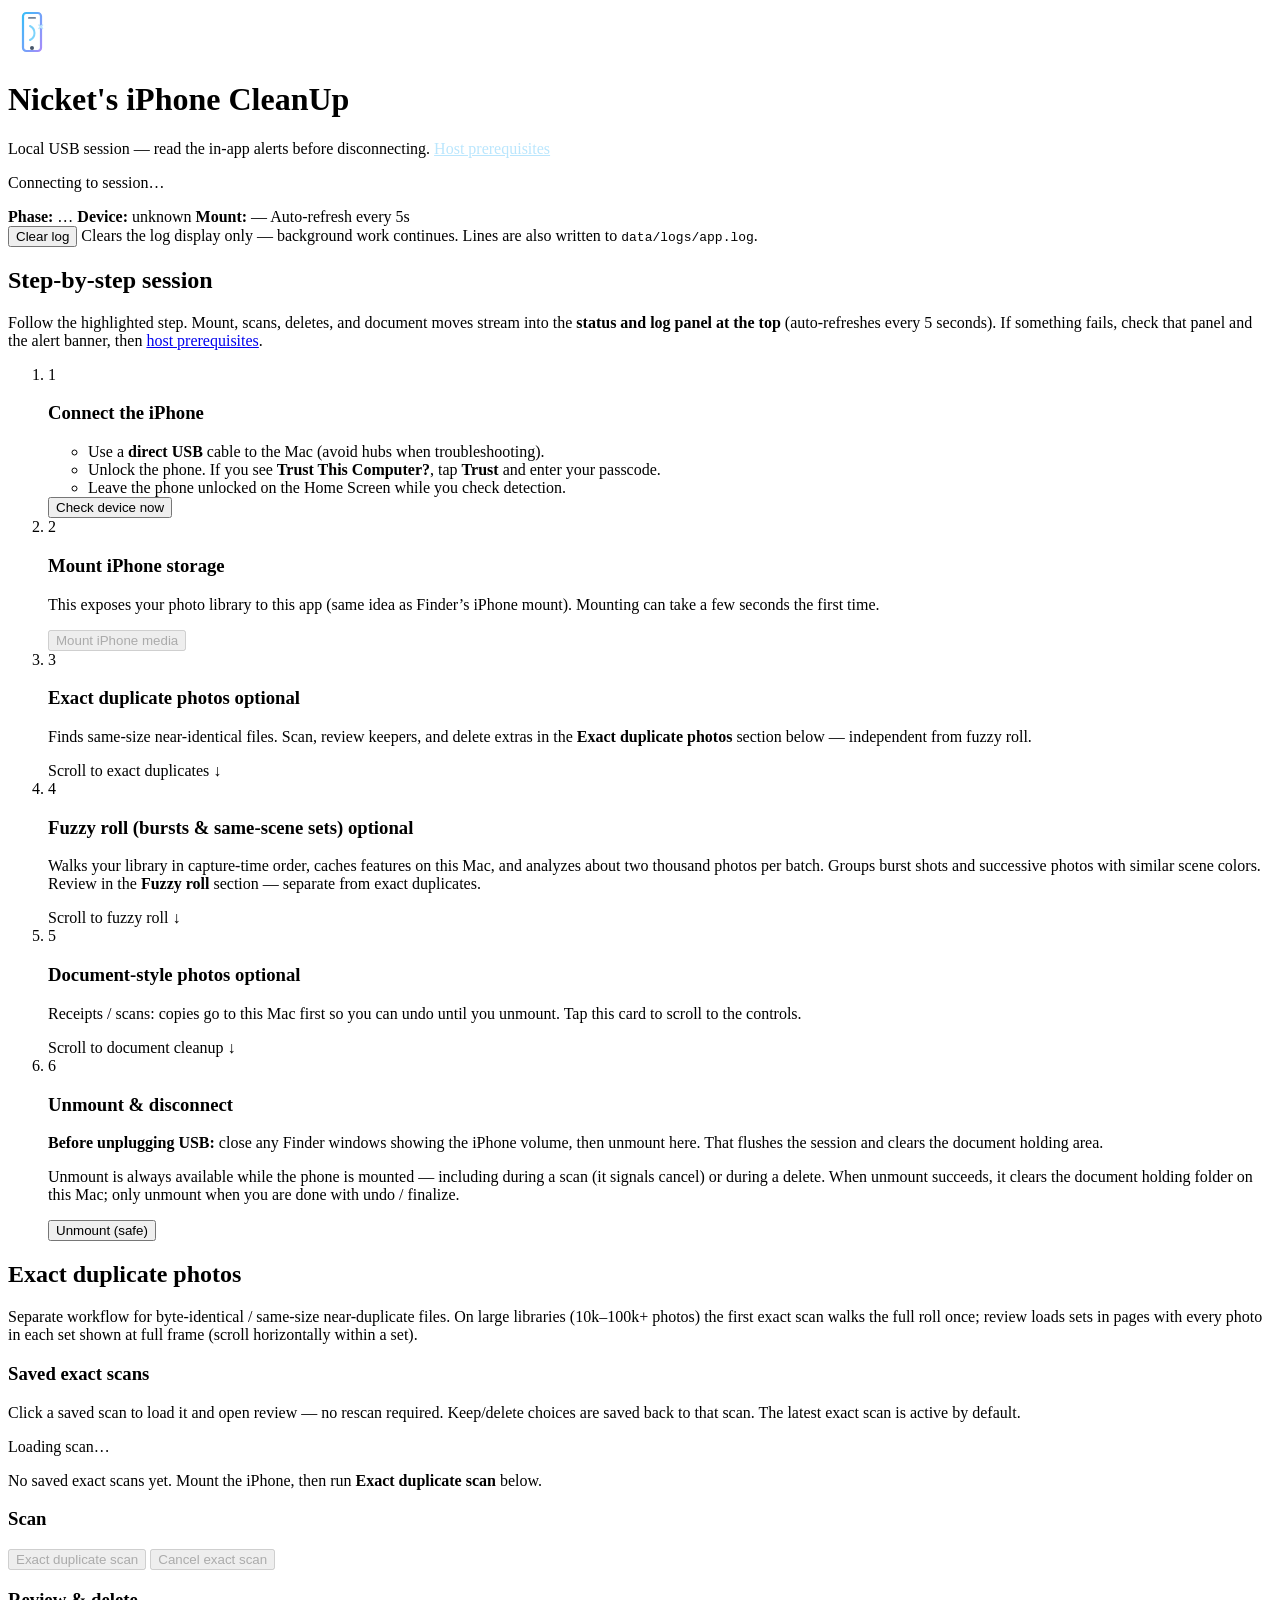
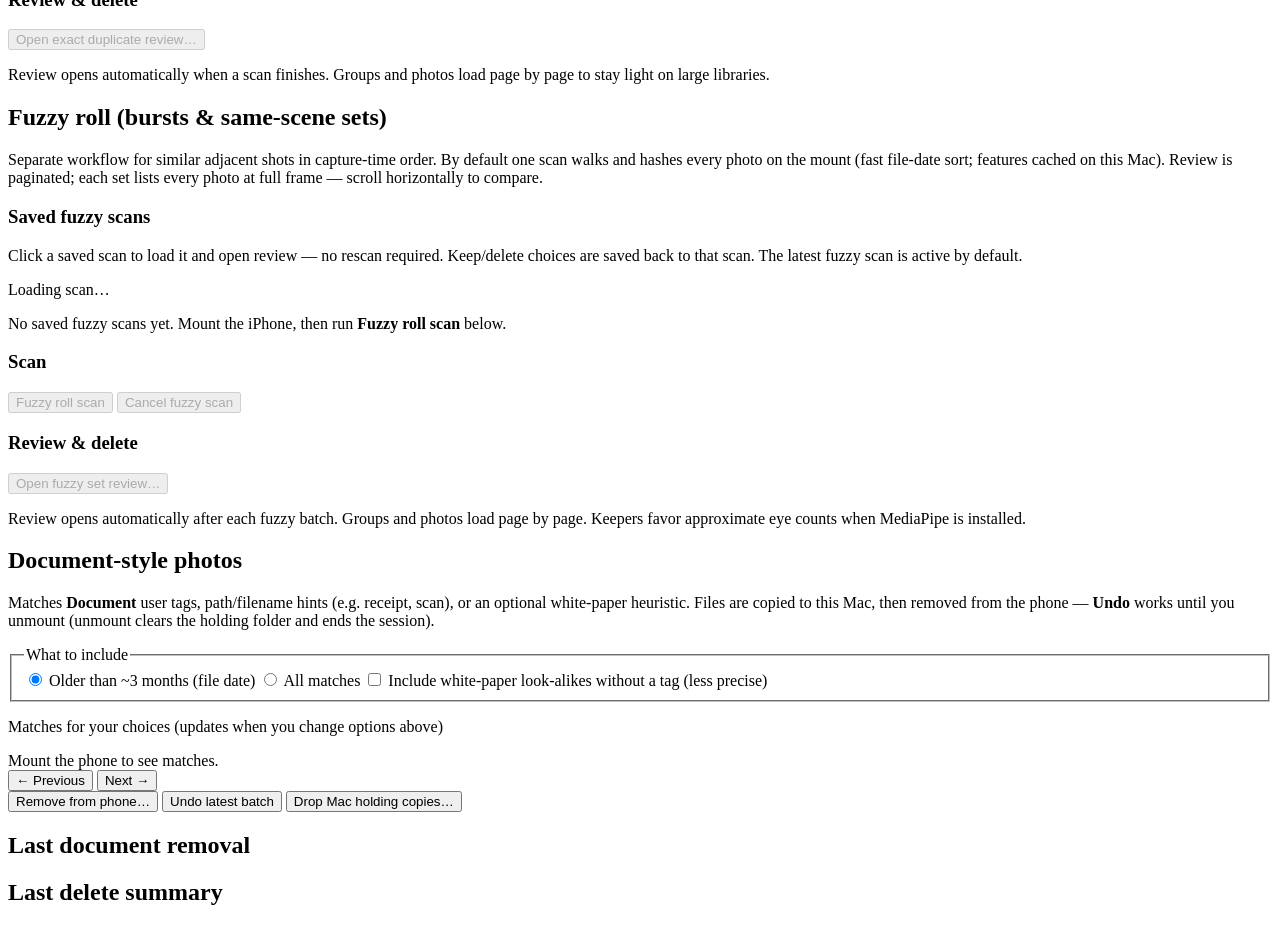
==== commit 62a84d3e: "V1.0.0 Success" ====
--- a/src/iphone_cleanup/templates/index.html
+++ b/src/iphone_cleanup/templates/index.html
@@ -4,7 +4,7 @@
   <meta charset="utf-8" />
   <meta name="viewport" content="width=device-width, initial-scale=1" />
   <title>Nicket's iPhone CleanUp</title>
-  <link rel="stylesheet" href="/static/app.css" />
+  <link rel="stylesheet" href="/static/app.css?v=3" />
 </head>
 <body>
   <header class="top">
@@ -31,28 +31,31 @@
     </div>
   </header>
 
-  <section id="activityHub" class="activity-hub" aria-label="Live progress and activity log">
-    <p class="activity-hub-hint">
-      <strong>Live progress</strong> — this is the primary place to see what the app is doing: each background job
-      shows a bar, a human summary, and a detailed line log below with timestamps. Use <strong>Clear activity log</strong>
-      to wipe the log only (it does not cancel work).
-    </p>
-    <div id="activityJobs" class="activity-jobs" aria-live="polite"></div>
-    <div id="activityDiagnostics" class="activity-diagnostics" aria-live="polite"></div>
+  <section id="activityHub" class="activity-hub" aria-label="Live status and activity log">
+    <div class="activity-hub-head">
+      <div class="activity-status-row" aria-live="polite">
+        <span id="refreshSpinner" class="refresh-spinner" role="status" aria-label="Refreshing"></span>
+        <p id="liveStatusSummary" class="live-status-summary">Connecting to session…</p>
+      </div>
+      <div class="activity-meta" aria-live="polite">
+        <span><strong>Phase:</strong> <span id="phase">…</span></span>
+        <span><strong>Device:</strong> <span id="device">unknown</span></span>
+        <span><strong>Mount:</strong> <span id="mount">—</span></span>
+        <span id="lastRefreshLabel" class="muted activity-refresh-label">Auto-refresh every 5s</span>
+      </div>
+      <div id="activityProgressWrap" class="activity-progress-wrap hidden" aria-hidden="true">
+        <div class="progress-host activity-progress-host">
+          <div id="activityProgressInner" class="progress-bar-inner"></div>
+        </div>
+      </div>
+    </div>
     <div class="activity-log-toolbar">
-      <button type="button" id="btnActivityLogClear" class="ghost">Clear activity log</button>
-      <span class="muted activity-log-toolbar-hint">Clears the scrolling text only — running jobs continue.</span>
+      <button type="button" id="btnActivityLogClear" class="ghost">Clear log</button>
+      <span class="muted activity-log-toolbar-hint">Clears the log display only — background work continues. Lines are also written to <code>data/logs/app.log</code>.</span>
     </div>
     <div class="activity-log-wrap">
-      <div class="activity-log-caption">Activity log (timestamped, newest at bottom)</div>
-      <pre id="activityLog" class="activity-log" aria-live="polite"></pre>
-    </div>
-  </section>
-
-  <section id="statusStrip" class="status-strip" aria-live="polite">
-    <div><strong>Phase:</strong> <span id="phase">…</span></div>
-    <div><strong>Device:</strong> <span id="device">unknown</span></div>
-    <div><strong>Mount:</strong> <span id="mount">—</span></div>
+      <pre id="activityLog" class="activity-log" aria-live="polite" aria-label="Activity log"></pre>
+    </div>
   </section>
 
   <p id="nextAction" class="next-action" aria-live="polite"></p>
@@ -63,7 +66,7 @@
   <section class="panel panel-guide" aria-labelledby="guideHeading">
     <h2 id="guideHeading">Step-by-step session</h2>
     <p class="guide-intro">
-      Follow the highlighted step. <strong>Live progress</strong> for mount, scans, deletes, and document moves is always at the <strong>top of this page</strong> (above Phase / Device). If something fails, check <strong>Device</strong> there and the alert banner, then
+      Follow the highlighted step. Mount, scans, deletes, and document moves stream into the <strong>status and log panel at the top</strong> (auto-refreshes every 5 seconds). If something fails, check that panel and the alert banner, then
       <a href="/prerequisites">host prerequisites</a>.
     </p>
     <ol class="steps">
@@ -98,31 +101,26 @@
         </div>
       </li>
       <li class="step" data-guide-step="3">
-        <div class="step-inner">
+        <div class="step-inner step-jump" data-jump-target="exactDupPanel" tabindex="0" role="link" aria-label="Scroll to exact duplicate workflow">
           <span class="step-badge" aria-hidden="true">3</span>
           <div class="step-content">
-            <h3 class="step-title">Find duplicate / similar photos <span class="step-tag">optional</span></h3>
+            <h3 class="step-title">Exact duplicate photos <span class="step-tag">optional</span></h3>
             <p class="step-text">
-              <strong>Exact</strong> finds same-size near-identical files. <strong>Fuzzy roll</strong> walks your library once in capture-time order, caches perceptual hashes on this Mac, then analyzes about a thousand photos per click so you can review burst matches between batches. Cancel stops quickly; you can run either scan after the other when idle.
-            </p>
-            <div class="btn-row">
-              <button type="button" id="btnScan" class="primary" disabled>Exact duplicate scan</button>
-              <button type="button" id="btnScanFuzzy" class="primary" disabled>Fuzzy roll scan</button>
-              <button type="button" id="btnScanCancel" class="danger-outline" disabled>Cancel scan</button>
-            </div>
-            <p id="scanRunHint" class="hint scan-hint muted" aria-live="polite"></p>
+              Finds same-size near-identical files. Scan, review keepers, and delete extras in the <strong>Exact duplicate photos</strong> section below — independent from fuzzy roll.
+            </p>
+            <div class="step-jump-hint" aria-hidden="true">Scroll to exact duplicates ↓</div>
           </div>
         </div>
       </li>
       <li class="step" data-guide-step="4">
-        <div class="step-inner step-jump" data-jump-target="dupReview" tabindex="0" role="link" aria-label="Scroll to duplicate review">
+        <div class="step-inner step-jump" data-jump-target="fuzzyRollPanel" tabindex="0" role="link" aria-label="Scroll to fuzzy roll workflow">
           <span class="step-badge" aria-hidden="true">4</span>
           <div class="step-content">
-            <h3 class="step-title">Review duplicates &amp; delete extras</h3>
+            <h3 class="step-title">Fuzzy roll (bursts &amp; same-scene sets) <span class="step-tag">optional</span></h3>
             <p class="step-text">
-              Open duplicate review to see suggested keepers (auto-ranked). Tap thumbnails to toggle <strong>keep</strong> (multiple allowed); if every file in a group is kept, nothing is deleted there. <strong>Fuzzy</strong> bursts use approximate eye counts when MediaPipe is installed (see optional requirements). Tap this card to scroll to the duplicate summary.
-            </p>
-            <div class="step-jump-hint" aria-hidden="true">Scroll to duplicate summary ↓</div>
+              Walks your library in capture-time order, caches features on this Mac, and analyzes about two thousand photos per batch. Groups burst shots and successive photos with similar scene colors. Review in the <strong>Fuzzy roll</strong> section — separate from exact duplicates.
+            </p>
+            <div class="step-jump-hint" aria-hidden="true">Scroll to fuzzy roll ↓</div>
           </div>
         </div>
       </li>
@@ -147,7 +145,7 @@
               <strong>Before unplugging USB:</strong> close any Finder windows showing the iPhone volume, then unmount here. That flushes the session and clears the document holding area.
             </p>
             <p class="hint">
-              Unmount is always available while the phone is mounted — including during an exact or fuzzy scan (it signals cancel) or during a duplicate delete. When unmount succeeds, it clears the document holding folder on this Mac; only unmount when you are done with undo / finalize.
+              Unmount is always available while the phone is mounted — including during a scan (it signals cancel) or during a delete. When unmount succeeds, it clears the document holding folder on this Mac; only unmount when you are done with undo / finalize.
             </p>
             <div class="btn-row">
               <button type="button" id="btnUnmount" class="danger-outline">Unmount (safe)</button>
@@ -158,28 +156,132 @@
     </ol>
   </section>
 
-  <section class="panel" id="dupReview">
-    <h2>Duplicate review</h2>
-    <p id="dupReviewTeaser" class="dup-teaser" aria-live="polite"></p>
+  <section class="panel workflow-panel workflow-exact" id="exactDupPanel">
+    <h2>Exact duplicate photos</h2>
+    <p class="hint workflow-intro">
+      Separate workflow for byte-identical / same-size near-duplicate files. On large libraries (10k–100k+ photos) the first exact scan walks the full roll once; review loads sets in pages with every photo in each set shown at full frame (scroll horizontally within a set).
+    </p>
+
+    <h3 class="workflow-subhead">Saved exact scans</h3>
+    <p class="hint scan-workspace-intro">Click a saved scan to load it and open review — no rescan required. Keep/delete choices are saved back to that scan. The latest exact scan is active by default.</p>
+    <div id="exactScanWorkspaceLoading" class="scan-workspace-loading hidden" aria-live="polite" aria-busy="false">
+      <span class="refresh-spinner spinning" aria-hidden="true"></span>
+      <span>Loading scan…</span>
+    </div>
+    <div id="exactScanWorkspaceEmpty" class="scan-workspace-empty hidden" aria-live="polite">
+      <p>No saved exact scans yet. Mount the iPhone, then run <strong>Exact duplicate scan</strong> below.</p>
+    </div>
+    <ul id="exactScanSessionList" class="scan-session-list" role="listbox" aria-label="Saved exact scans"></ul>
+
+    <h3 class="workflow-subhead">Scan</h3>
     <div class="btn-row">
-      <button type="button" id="btnDupReviewOpen" class="primary" disabled>Open duplicate review…</button>
-    </div>
-    <p class="hint muted">Opens a large overlay (almost full screen) with a scrollable list so you can compare photos comfortably.</p>
-  </section>
-
-  <dialog id="dlgDupReview" class="dup-review-dialog" aria-labelledby="dupPopoutHeading">
+      <button type="button" id="btnScan" class="primary" disabled>Exact duplicate scan</button>
+      <button type="button" id="btnScanCancelExact" class="danger-outline" disabled>Cancel exact scan</button>
+    </div>
+    <p id="exactScanRunHint" class="hint scan-hint muted" aria-live="polite"></p>
+
+    <h3 class="workflow-subhead">Review &amp; delete</h3>
+    <p id="exactDupReviewTeaser" class="dup-teaser" aria-live="polite"></p>
+    <div class="btn-row">
+      <button type="button" id="btnExactDupReviewOpen" class="primary" disabled>Open exact duplicate review…</button>
+    </div>
+    <p class="hint muted">Review opens automatically when a scan finishes. Groups and photos load page by page to stay light on large libraries.</p>
+  </section>
+
+  <dialog id="dlgExactDupReview" class="dup-review-dialog" aria-labelledby="exactDupPopoutHeading">
     <div class="dup-review-dialog-inner">
       <header class="dup-popout-toolbar">
-        <h3 id="dupPopoutHeading" class="dup-popout-title">Duplicate review</h3>
-        <button type="button" id="btnDupReviewClose" class="ghost small-btn" aria-label="Close duplicate review panel">Close</button>
+        <h3 id="exactDupPopoutHeading" class="dup-popout-title">Exact duplicate review</h3>
+        <button type="button" id="btnExactDupReviewClose" class="ghost small-btn" aria-label="Close exact duplicate review">Close</button>
       </header>
       <p class="hint dup-popout-hint">
-        <strong>Auto-ranked keepers:</strong> Exact duplicates use sharpness, resolution, and recency (plus optional face/eye when enabled in config). Fuzzy bursts favor approximate eye counts when MediaPipe is available. Tap photos to change keep marks (multiple per group). Use <strong>Keep all in group</strong> beside each heading to select every file at once, then tap tiles to remove keep where needed. Delete only removes files you did <em>not</em> mark keep. If every file in a group is kept, that group contributes nothing to delete.
+        <strong>Auto-ranked keepers</strong> use sharpness, resolution, and recency (plus optional face/eye when enabled in config). Each set shows every photo at full frame (no cropping). Tap a photo to toggle keep; use <strong>Keep all in set</strong> then tap to remove keep where needed. Scroll horizontally within a set to compare shots. Review and delete apply only to the set size you pick below.
       </p>
-      <div id="groups" class="groups dup-popout-groups"></div>
+      <div class="review-size-filter" aria-labelledby="exactReviewSizeFilterLabel">
+        <div class="review-size-filter-head">
+          <span id="exactReviewSizeFilterLabel" class="review-size-filter-title">Show sets with</span>
+          <span id="exactReviewSizeValue" class="review-size-filter-value">All sizes</span>
+        </div>
+        <input type="range" id="exactReviewSizeSlider" class="review-size-slider" min="0" max="4" step="1" value="0" aria-valuemin="0" aria-valuemax="4" aria-valuenow="0" aria-label="Filter duplicate sets by number of photos" />
+        <div class="review-size-filter-ticks" aria-hidden="true">
+          <span>All</span><span>2</span><span>3</span><span>4</span><span>5+</span>
+        </div>
+        <p id="exactReviewSizeHint" class="hint muted review-size-filter-hint" aria-live="polite"></p>
+      </div>
+      <div id="exactGroups" class="groups dup-popout-groups"></div>
+      <nav id="exactGroupsPager" class="groups-pager paged-review-nav hidden" aria-live="polite">
+        <button type="button" id="btnExactReviewPrev" class="ghost">← Previous</button>
+        <span id="exactReviewPageLabel" class="groups-pager-meta paged-review-label muted"></span>
+        <button type="button" id="btnExactReviewNext" class="ghost">Next →</button>
+      </nav>
       <footer class="dup-popout-footer btn-row">
-        <button type="button" id="btnDupReviewCloseFooter" class="ghost">Close</button>
-        <button type="button" id="btnDelete" class="danger">Delete non-kept duplicates…</button>
+        <button type="button" id="btnExactDupReviewCloseFooter" class="ghost">Close</button>
+        <button type="button" id="btnDeleteExact" class="danger">Delete non-kept exact duplicates…</button>
+      </footer>
+    </div>
+  </dialog>
+
+  <section class="panel workflow-panel workflow-fuzzy" id="fuzzyRollPanel">
+    <h2>Fuzzy roll (bursts &amp; same-scene sets)</h2>
+    <p class="hint workflow-intro">
+      Separate workflow for similar adjacent shots in capture-time order. By default one scan walks and hashes every photo on the mount (fast file-date sort; features cached on this Mac). Review is paginated; each set lists every photo at full frame — scroll horizontally to compare.
+    </p>
+
+    <h3 class="workflow-subhead">Saved fuzzy scans</h3>
+    <p class="hint scan-workspace-intro">Click a saved scan to load it and open review — no rescan required. Keep/delete choices are saved back to that scan. The latest fuzzy scan is active by default.</p>
+    <div id="fuzzyScanWorkspaceLoading" class="scan-workspace-loading hidden" aria-live="polite" aria-busy="false">
+      <span class="refresh-spinner spinning" aria-hidden="true"></span>
+      <span>Loading scan…</span>
+    </div>
+    <div id="fuzzyScanWorkspaceEmpty" class="scan-workspace-empty hidden" aria-live="polite">
+      <p>No saved fuzzy scans yet. Mount the iPhone, then run <strong>Fuzzy roll scan</strong> below.</p>
+    </div>
+    <ul id="fuzzyScanSessionList" class="scan-session-list" role="listbox" aria-label="Saved fuzzy scans"></ul>
+
+    <h3 class="workflow-subhead">Scan</h3>
+    <div class="btn-row">
+      <button type="button" id="btnScanFuzzy" class="primary" disabled>Fuzzy roll scan</button>
+      <button type="button" id="btnScanCancelFuzzy" class="danger-outline" disabled>Cancel fuzzy scan</button>
+    </div>
+    <p id="fuzzyScanRunHint" class="hint scan-hint muted" aria-live="polite"></p>
+
+    <h3 class="workflow-subhead">Review &amp; delete</h3>
+    <p id="fuzzyDupReviewTeaser" class="dup-teaser" aria-live="polite"></p>
+    <div class="btn-row">
+      <button type="button" id="btnFuzzyDupReviewOpen" class="primary" disabled>Open fuzzy set review…</button>
+    </div>
+    <p class="hint muted">Review opens automatically after each fuzzy batch. Groups and photos load page by page. Keepers favor approximate eye counts when MediaPipe is installed.</p>
+  </section>
+
+  <dialog id="dlgFuzzyDupReview" class="dup-review-dialog" aria-labelledby="fuzzyDupPopoutHeading">
+    <div class="dup-review-dialog-inner">
+      <header class="dup-popout-toolbar">
+        <h3 id="fuzzyDupPopoutHeading" class="dup-popout-title">Fuzzy set review</h3>
+        <button type="button" id="btnFuzzyDupReviewClose" class="ghost small-btn" aria-label="Close fuzzy set review">Close</button>
+      </header>
+      <p class="hint dup-popout-hint">
+        <strong>Fuzzy sets</strong> (bursts or same-scene colors) favor approximate eye counts when MediaPipe is available. Every photo is shown uncropped at full frame; scroll horizontally within a set to compare. Tap to toggle keep; use <strong>Keep all in set</strong> beside each heading. Review and delete apply only to the set size you pick below.
+      </p>
+      <div class="review-size-filter" aria-labelledby="fuzzyReviewSizeFilterLabel">
+        <div class="review-size-filter-head">
+          <span id="fuzzyReviewSizeFilterLabel" class="review-size-filter-title">Show sets with</span>
+          <span id="fuzzyReviewSizeValue" class="review-size-filter-value">All sizes</span>
+        </div>
+        <input type="range" id="fuzzyReviewSizeSlider" class="review-size-slider" min="0" max="4" step="1" value="0" aria-valuemin="0" aria-valuemax="4" aria-valuenow="0" aria-label="Filter burst sets by number of photos" />
+        <div class="review-size-filter-ticks" aria-hidden="true">
+          <span>All</span><span>2</span><span>3</span><span>4</span><span>5+</span>
+        </div>
+        <p id="fuzzyReviewSizeHint" class="hint muted review-size-filter-hint" aria-live="polite"></p>
+      </div>
+      <div id="fuzzyGroups" class="groups dup-popout-groups"></div>
+      <nav id="fuzzyGroupsPager" class="groups-pager paged-review-nav hidden" aria-live="polite">
+        <button type="button" id="btnFuzzyReviewPrev" class="ghost">← Previous</button>
+        <span id="fuzzyReviewPageLabel" class="groups-pager-meta paged-review-label muted"></span>
+        <button type="button" id="btnFuzzyReviewNext" class="ghost">Next →</button>
+      </nav>
+      <footer class="dup-popout-footer btn-row">
+        <button type="button" id="btnFuzzyDupReviewCloseFooter" class="ghost">Close</button>
+        <button type="button" id="btnDeleteFuzzy" class="danger">Delete non-kept fuzzy bursts…</button>
       </footer>
     </div>
   </dialog>
@@ -200,6 +302,11 @@
     <p id="docLivePreviewLabel" class="live-preview-label muted">Matches for your choices (updates when you change options above)</p>
     <div id="docPreviewSummary" class="preview-summary" aria-live="polite">Mount the phone to see matches.</div>
     <div id="docPreviewStrip" class="preview-thumb-strip hidden" aria-hidden="true"></div>
+    <nav id="docPreviewPager" class="paged-review-nav hidden" aria-live="polite">
+      <button type="button" id="btnDocPreviewPrev" class="ghost">← Previous</button>
+      <span id="docPreviewPagerLabel" class="paged-review-label muted"></span>
+      <button type="button" id="btnDocPreviewNext" class="ghost">Next →</button>
+    </nav>
     <div class="btn-row">
       <button type="button" id="btnDocRemove" class="primary">Remove from phone…</button>
       <button type="button" id="btnDocUndo">Undo latest batch</button>
@@ -218,18 +325,44 @@
     <div id="lastDeleteBody" class="hint"></div>
   </section>
 
-  <dialog id="dlgDelete">
-    <form method="dialog" id="formDelete">
-      <p>This deletes every duplicate file in each group <strong>except</strong> the one marked keep.</p>
-      <div id="deletePreviewSummary" class="preview-summary dlg-preview-text"></div>
-      <div id="deletePreviewStrip" class="preview-thumb-strip dlg-preview-strip" aria-label="Sample images to be removed"></div>
-      <p class="dlg-preview-hint muted">Sample: one non-keeper per group (capped) so the UI stays responsive.</p>
+  <dialog id="dlgDeleteExact">
+    <form method="dialog" id="formDeleteExact">
+      <p>This deletes every <strong>exact duplicate</strong> file in each group <strong>except</strong> those marked keep.</p>
+      <div id="deleteExactPreviewSummary" class="preview-summary dlg-preview-text"></div>
+      <div id="deleteExactPreviewStrip" class="preview-thumb-strip dlg-preview-strip" aria-label="Sample exact duplicate images to remove"></div>
+      <nav id="deleteExactPreviewPager" class="paged-review-nav hidden" aria-live="polite">
+        <button type="button" id="btnDeleteExactPreviewPrev" class="ghost">← Previous</button>
+        <span id="deleteExactPreviewPagerLabel" class="paged-review-label muted"></span>
+        <button type="button" id="btnDeleteExactPreviewNext" class="ghost">Next →</button>
+      </nav>
+      <p class="dlg-preview-hint muted">Deletes only non-kept files in the set-size view you chose in review (e.g. 2-photo sets only). Other sizes are not touched.</p>
       <p>Type the phrase exactly:</p>
       <p><code>DELETE_SELECTED_FILES</code></p>
-      <input type="text" id="confirmInput" autocomplete="off" />
+      <input type="text" id="confirmInputExact" autocomplete="off" />
       <div class="dlg-actions">
-        <button type="button" value="cancel" id="btnCancelDelete">Cancel</button>
-        <button type="button" id="btnConfirmDelete" class="danger">Delete</button>
+        <button type="button" value="cancel" id="btnCancelDeleteExact">Cancel</button>
+        <button type="button" id="btnConfirmDeleteExact" class="danger">Delete</button>
+      </div>
+    </form>
+  </dialog>
+
+  <dialog id="dlgDeleteFuzzy">
+    <form method="dialog" id="formDeleteFuzzy">
+      <p>This deletes every <strong>fuzzy burst</strong> file in each group <strong>except</strong> those marked keep.</p>
+      <div id="deleteFuzzyPreviewSummary" class="preview-summary dlg-preview-text"></div>
+      <div id="deleteFuzzyPreviewStrip" class="preview-thumb-strip dlg-preview-strip" aria-label="Sample fuzzy burst images to remove"></div>
+      <nav id="deleteFuzzyPreviewPager" class="paged-review-nav hidden" aria-live="polite">
+        <button type="button" id="btnDeleteFuzzyPreviewPrev" class="ghost">← Previous</button>
+        <span id="deleteFuzzyPreviewPagerLabel" class="paged-review-label muted"></span>
+        <button type="button" id="btnDeleteFuzzyPreviewNext" class="ghost">Next →</button>
+      </nav>
+      <p class="dlg-preview-hint muted">Deletes only non-kept files in the set-size view you chose in review. Other sizes are not touched.</p>
+      <p>Type the phrase exactly:</p>
+      <p><code>DELETE_SELECTED_FILES</code></p>
+      <input type="text" id="confirmInputFuzzy" autocomplete="off" />
+      <div class="dlg-actions">
+        <button type="button" value="cancel" id="btnCancelDeleteFuzzy">Cancel</button>
+        <button type="button" id="btnConfirmDeleteFuzzy" class="danger">Delete</button>
       </div>
     </form>
   </dialog>
@@ -239,7 +372,12 @@
       <p>Removal copies each file to this Mac first, then deletes it from the phone. Scope matches the options you set in <strong>Document-style photos</strong> above.</p>
       <div id="docDlgPreviewSummary" class="preview-summary dlg-preview-text"></div>
       <div id="docDlgPreviewStrip" class="preview-thumb-strip dlg-preview-strip" aria-label="Sample document images to remove"></div>
-      <p class="dlg-preview-hint">Count and size include every match; thumbnails are a capped sample.</p>
+      <nav id="docDlgPreviewPager" class="paged-review-nav hidden" aria-live="polite">
+        <button type="button" id="btnDocDlgPreviewPrev" class="ghost">← Previous</button>
+        <span id="docDlgPreviewPagerLabel" class="paged-review-label muted"></span>
+        <button type="button" id="btnDocDlgPreviewNext" class="ghost">Next →</button>
+      </nav>
+      <p class="dlg-preview-hint">Count and size include every match; thumbnails load page by page.</p>
       <p class="hint" style="margin-top:0.75rem">Type exactly:</p>
       <p><code>REMOVE_TAGGED_DOCUMENTS</code></p>
       <input type="text" id="docConfirmInput" autocomplete="off" />
@@ -266,6 +404,9 @@
     </div>
   </dialog>
 
-  <script src="/static/app.js"></script>
+  <script>
+    window.__APP_POLL_MS__ = {{ poll_ms }};
+  </script>
+  <script src="/static/app.js?v=3"></script>
 </body>
 </html>
